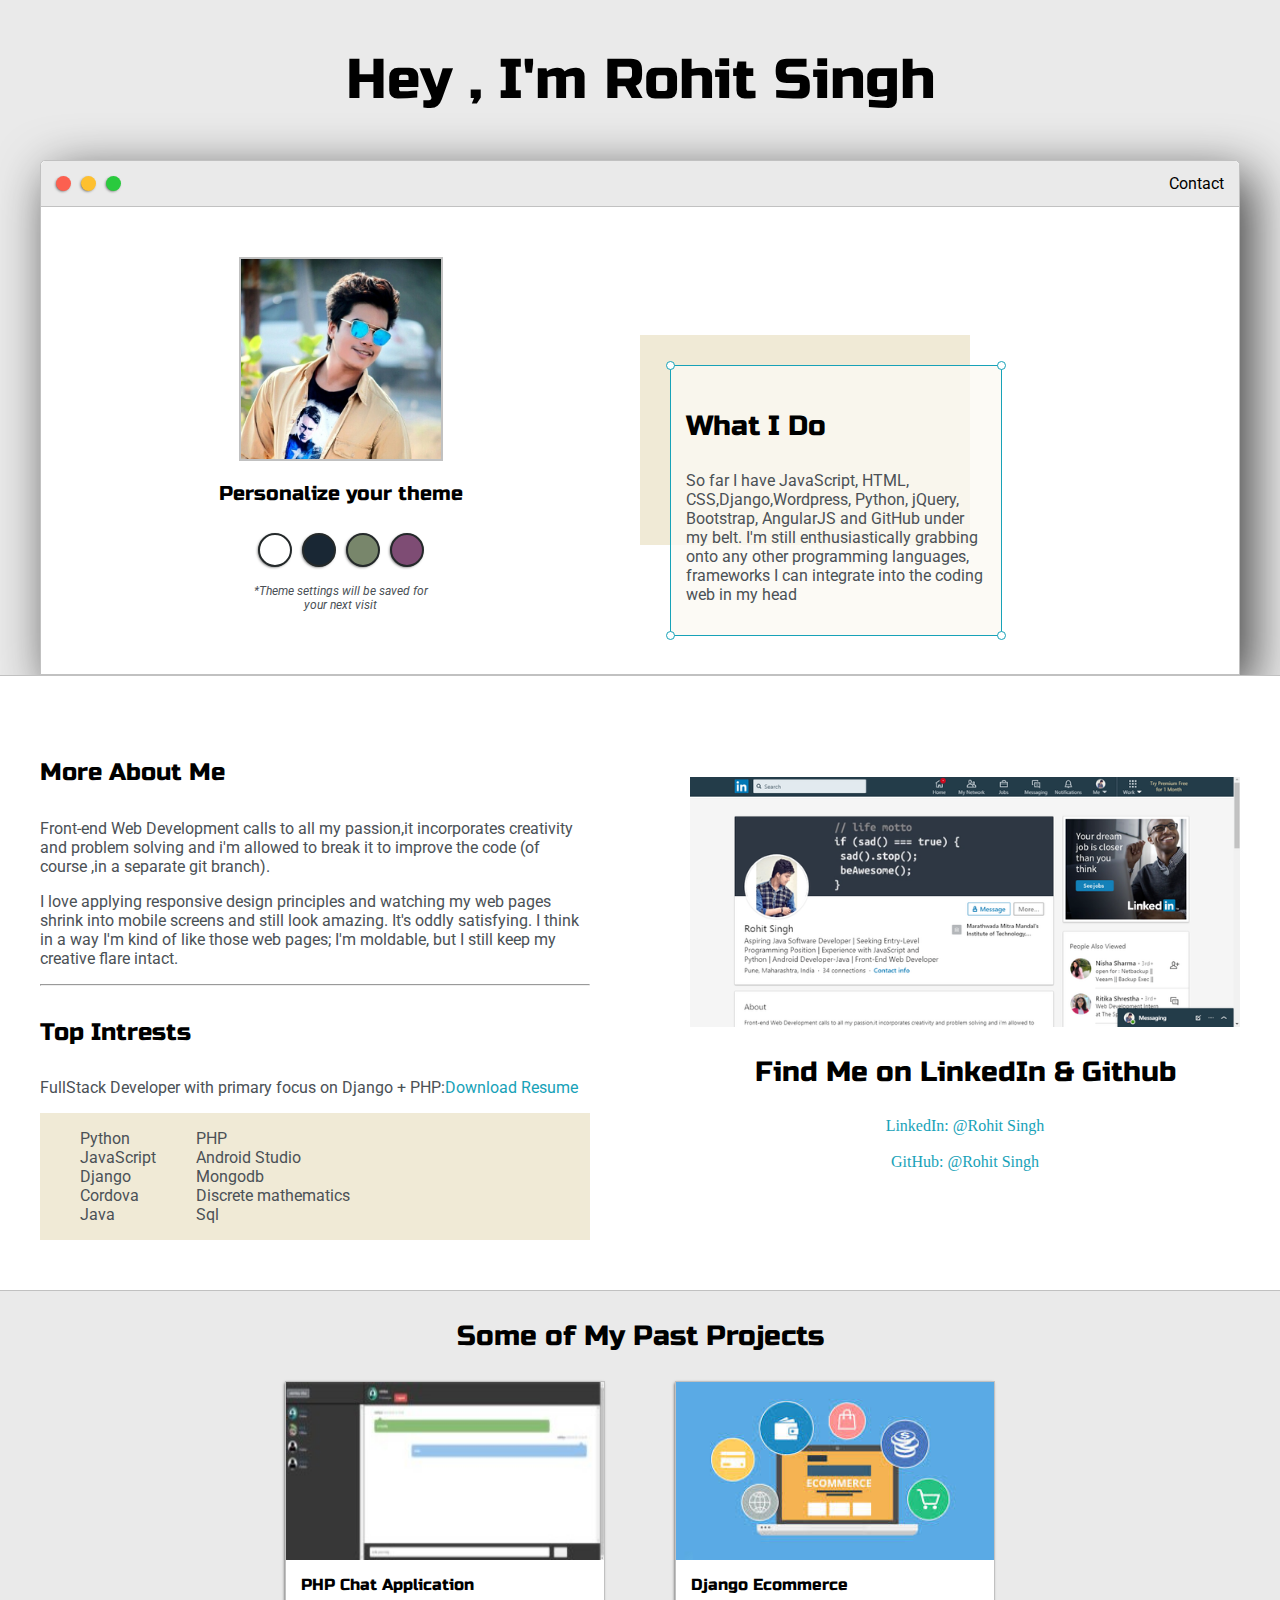
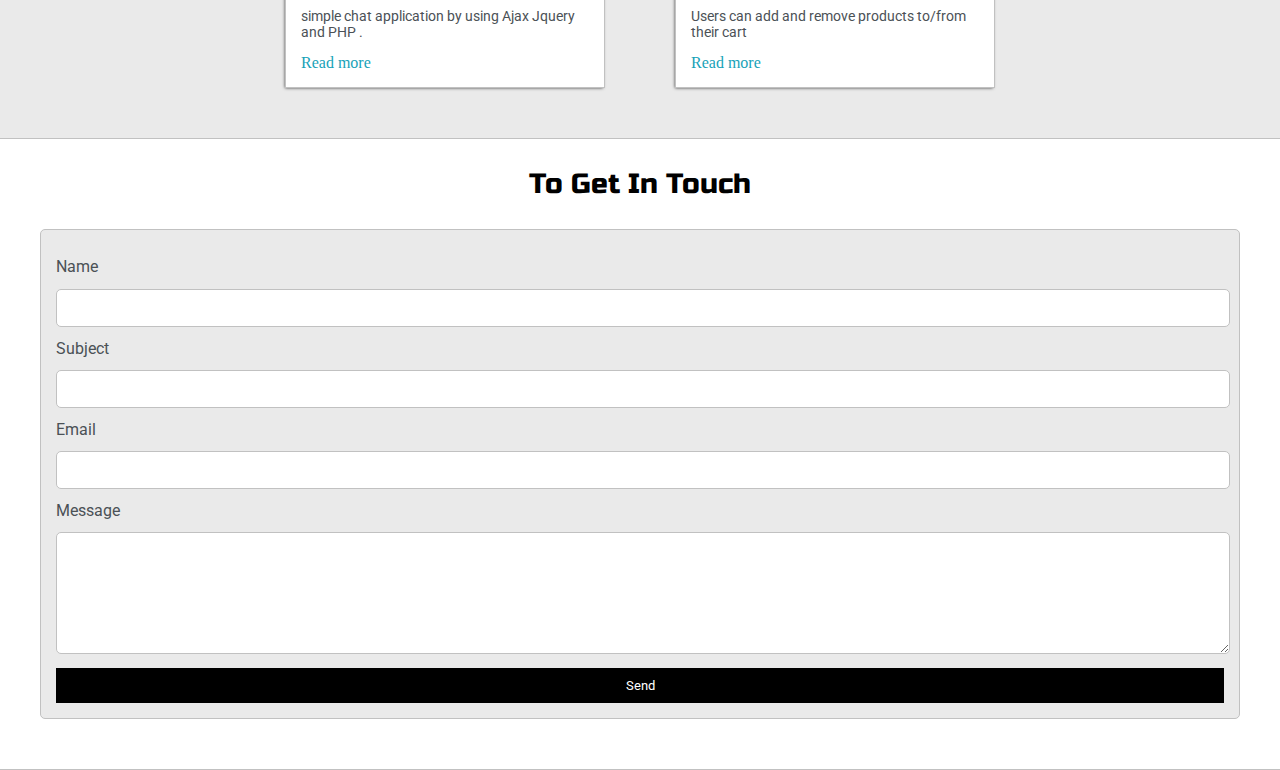
==== index.html @ b232429b "first commit" ====
<!DOCTYPE html>
<html lang="en">
<head>
    <meta charset="UTF-8">
    <meta name="viewport" content="width=device-width, initial-scale=1.0">
    <title>Rohit</title>
    
<link rel="icon" href="images/IMG_20170329_185613_269.jpg" type="image/icon type">
    <link href="https://fonts.googleapis.com/css2?family=Russo+One&display=swap" rel="stylesheet">

    <link href="https://fonts.googleapis.com/css2?family=Roboto:wght@500&family=Russo+One&display=swap" rel="stylesheet">

    <link rel="stylesheet" type="text/css" href="default.css">

    <link rel="stylesheet" id="theme-style" type="text/css"  href="">
</head>
<body>
    <section class="s1">
         <div class="main-container">
             <div class="greeting-wrapper">
                 <h1>Hey , I'm Rohit Singh</h1>
                </div>

                <div class="intro-wrapper">
                    <div class="nav-wrapper">
                        <div class="dots-wrapper">
                        <div id="dot-1" class="browser-dot"></div>
                        <div id="dot-2" class="browser-dot"></div>
                        <div id="dot-3" class="browser-dot"></div>
                        
                    </div>
                    <ul id="navigation">
                        <li><a href="">Contact</a></li>
                    </ul>
                    </div>

                    <div class="left-column">
                        <img id="profile_pic" src="images/IMG_20170329_185613_269.jpg" alt="" >   
                        <h5 style="text-align: center;line-height: 0;">Personalize your theme  </h5> 

                        <div id="theme-options-wrapper">
                            <div data-mode="light" id="light-mode" class="theme-dot"></div>
                            <div data-mode="blue"  id="blue-mode" class="theme-dot"></div>
                            <div data-mode="green"    id="green-mode" class="theme-dot"></div>
                            <div data-mode="purple"  id="purple-mode" class="theme-dot"></div>
                        </div>
                    <p id="settings-note">*Theme settings will be saved for <br>your next visit</p>

                                    </div>

                    <div class="right-column">
                        <div id="preview-shadow">
                            <div id="preview">
                                <div id="corner-tl" class="corner"></div>
                                <div id="corner-tr" class="corner"></div>
                                <h3>What I Do</h3>
                                <p>So far I have JavaScript, HTML, CSS,Django,Wordpress, Python, jQuery, Bootstrap, AngularJS and GitHub under my belt. I'm still enthusiastically grabbing onto any other programming languages, frameworks I can integrate into the coding web in my head</p>
                                <div id="corner-br" class="corner"></div>
                                <div id="corner-bl" class="corner"></div>
                            </div>
                        </div>
                    </div>
                </div>
         </div>
    </section>
    
    <section class="s2">
        <div class="main-container">
           <div class="about-wrapper">
               <div class="about-me">
                   <h4>More About Me</h4>
                   <p>Front-end Web Development calls to all my passion,it incorporates creativity and problem solving and i'm allowed to break it to improve the code (of course ,in a separate git branch).
                   </p>

                   <p> I love applying responsive design principles and watching my web pages shrink into mobile screens and still look amazing. It's oddly satisfying. I think in a way I'm kind of like those web pages; I'm moldable, but I still keep my creative flare intact.</p>
                
               
               <hr>
               <h4>Top Intrests</h4>
               <p>FullStack Developer with primary focus on Django + PHP:<a target="_blank" href="Resume (1).pdf">Download Resume</a></p>

               <div id="skills">
                   <ul>
                       <li>Python</li>
                       <li>JavaScript</li>
                       <li>Django</li>
                       <li>Cordova</li>
                       <li>Java</li>
                   </ul>
                   <ul>
                       <li>PHP</li>
                       <li>Android Studio</li>
                       <li>Mongodb</li>
                       <li>Discrete mathematics</li>
                       <li>Sql</li>
                   </ul>
               </div>
           </div>
               <div class="social-links">
                <img id="social_img" src="images/rsz_3screenshot_34.png">
                <h3>Find Me on LinkedIn & Github</h3>
                <a target="_blank" href="https://www.linkedin.com/in/rohit-singh-3837111a1">LinkedIn: @Rohit Singh</a>
                <br>
                <a target="_blank" href="https://github.com/rohitya8856">GitHub: @Rohit Singh</a>
                <br>
               </div>
           </div>
        </div>
    </section>


    <section class="s1">
        <div class="main-container">
            <h3 style="text-align: center;">Some of My Past Projects </h3>
             <div class="post-wrapper">
                 <div>
                     <div class="post">
                         <img class="thumbnail" src="images/php_1_300x168.jpg">
                         <div class="post-preview">
                             <h6 class="post-title">PHP Chat Application</h6>
                             <p class="post-intro"> simple chat application by using Ajax Jquery and PHP .</p>
                             <a href="post.html">Read more</a>
                            </div>
                        </div>
                    </div>
<div>

    <div class="post">
        <img class="thumbnail" src="images/ecomm.jpg">
        <div class="post-preview">
            <h6 class="post-title">Django Ecommerce</h6>
            <p class="post-intro">Users can add and remove products to/from their cart </p>
            <a href="#">Read more</a>
        </div>
    </div>
</div>
    
    
         </div>
        </div></section>

    <section class="s2">
        <div class="main-container">
            <h3 style="text-align: center;">To Get In Touch</h3>
            <form action="post" id="contact-form" data-netlify="true">

                <label>Name</label>
                <input type="text" class="input-field" name="name">

                <label>Subject</label>
                <input type="text" class="input-field" name="subject">


                <label>Email</label>
                <input type="text" class="input-field" name="email">

                <label>Message</label>
                <textarea class="input-field" name="message"></textarea>

                <div class="field">
                    <div
                    data-netlify-recaptcha="true"></div>
                </div>

                <input type="submit" value="Send" id="submit-btn">
            </form>
        </div></section>
        <script type="text/JavaScript" src="script.js"></script>
</body>
</html>
---- default.css ----
:root{
    --maincolor:#eaeaea;
    --secondaryColor:#fff;
    --bordercolor:#c1c1c1;

    --mainText:black;
    --secondarytext:#4b5156;
    --themedotcolor:#24292a;

    --previewbg:rgb(251,249,243,0.8);
    --previewshadow: #f0ead6;
    --btncolor: black;
}
html,body{
    padding: 0;
    margin: 0;
}

body *{
    transition: 0.3s;
}

h1,h1,h3,h4,h5,h6,strong{
 color: var(--mainText);
 font-family: 'Russo One', sans-serif;
 font-weight: 500;
}
a{
    text-decoration: none;
    color: #17a2b8;
}
ul{
    list-style: none;
}

h1{font-size: 56px;}
h2{font-size: 36px;}
h3{font-size: 28px;}
h4{font-size: 24px;}
h5{font-size: 20px;}
h6{font-size: 16px;}

p,li,span,label,input,textarea{
color: var(--secondarytext);
font-family: 'Roboto', sans-serif;
}
.s1{
    background-color: var(--maincolor);
    border-bottom:1px solid var(--bordercolor);
overflow: auto;
}
.s2{
    background-color: var(--secondaryColor);
    border-bottom:1px solid var(--bordercolor);
    overflow: auto;
}
.main-container{
    width: 1200px;
    margin: 0 auto;
}

.greeting-wrapper{
    display: grid;
    text-align: center;
    align-content: center;
    min-height: 10em;
}

.intro-wrapper{
    background-color: var(--secondaryColor);
    border: 1px solid var(--bordercolor);
border-radius: 5px 5px 0 0;

    -webkit-box-shadow: 11px 15px 52px 0px rgba(0,0,0,0.75);
-moz-box-shadow: 11px 15px 52px 0px rgba(0,0,0,0.75);
box-shadow: 11px 15px 52px 0px rgba(0,0,0,0.75);
display: grid;
grid-template-columns: 1fr 1fr;
grid-template-areas: 'nav-wrapper  nav-wrapper'
'left-column right-column'  ;
}

.nav-wrapper{
    border-radius: 5px 5px 0 0;
    grid-area: nav-wrapper;
    border-bottom: 1px solid var(--bordercolor);
    display: flex;
    justify-content: space-between;
    align-items: center;
    background-color: var(--maincolor);
}

#navigation a{
    color: var(--mainText);
}

#navigation{
    margin: 0;
    padding: 10px;
}

#navigation li{
display: inline-block;
margin-right: 5px;
margin-left: 5px;
}

.dots-wrapper
{
display: flex;
padding: 10px;
}
#dot-1{
    background-color: #FC6050;
}
#dot-2{
    background-color: #FEC02F;
}
#dot-3{
    background-color: #2ACA3E;
}

.browser-dot{
    background-color: black;
    height: 15px;
    width: 15px;
    border-radius: 50%;
-webkit-box-shadow: -1px 1px 3px -1px rgba(0,0,0,0.75);
-moz-box-shadow: -1px 1px 3px -1px rgba(0,0,0,0.75);
box-shadow: -1px 1px 3px -1px rgba(0,0,0,0.75);
margin: 5px;

}


.left-column{
    grid-area: left-column;
    padding-top: 50px;
    padding-bottom: 50px;
    
}
#profile_pic{
    display: block;
    margin: 0 auto;
    height: 200px;
    width: 200px;
    object-fit: cover;
    border: 2px solid var(--bordercolor);
}
#theme-options-wrapper{
display: flex;
justify-content: center;
}

.theme-dot:hover{
border-width: 5px;
}

#light-mode{
    background-color: #fff;
}
#blue-mode{
    background-color: #192734;
}
#green-mode{
    background-color: #78866b;
}
#purple-mode{
    background-color: #7e4c74
    ;
}
#settings-note{
    font-size: 12px;
    font-style: italic;
    text-align: center;
}

.theme-dot{
    height: 30px;
    width: 30px;
    background-color: black;
    border-radius: 50%;

    margin: 5px;
    border: 2px solid var(--themedotcolor);
    -webkit-box-shadow: -1px 1px 3px -1px rgba(0,0,0,0.75);
-moz-box-shadow: -1px 1px 3px -1px rgba(0,0,0,0.75);
box-shadow: -1px 1px 3px -1px rgba(0,0,0,0.75);
cursor: pointer;
}

.right-column{
    grid-area: right-column;
    display: grid;
    align-content: center;

    padding-top: 50px;
    padding-bottom: 50px;
    
}

#preview-shadow{
    background-color: var(--previewshadow);
    width: 300px;
    height: 180px;
    padding-left: 30px;
    padding-top: 30px;
}
#preview{
    width: 300px;
    border: 1.5px solid #17a2b8;
    background-color:var(--previewbg);
    padding: 15px;
    position: relative;

}
.corner{
    width: 7px;
    height: 7px;
    border-radius: 50%;
    border: 1.5px solid #17a2b8;
    background-color: #fff;
    position: absolute;
}
#corner-tl{
    top: -5px;
    left: -5px;
}
#corner-tr{
    top: -5px;
    right: -5px;
}
#corner-br{
    bottom: -5px;
    right: -5px;
}
#corner-bl{
    bottom: -5px;
    left: -5px;
}

.about-wrapper{
    display: grid;
    padding-top: 50px;
    padding-bottom: 50px;
    gap: 100px;
    grid-template-columns: repeat(auto-fit,minmax(320px,1fr));
}

#skills{
    display: flex;
    justify-content: space-evenlys;
    background-color: var(--previewshadow);
}
#social_img{
    width: 100%;
}
.social-links{
    display: grid;
    align-content: center;
    text-align: center;
}

.post-wrapper{
    display: grid;
    grid-template-columns: repeat(auto-fit,320px);
    gap: 70px;
    justify-content: center;
    padding-bottom: 50px;
}
.post{
    border: 1px solid var(--bordercolor);
    -webkit-box-shadow: -1px 1px 3px -1px rgba(0,0,0,0.75);
    -moz-box-shadow: -1px 1px 3px -1px rgba(0,0,0,0.75);
    box-shadow: -1px 1px 3px -1px rgba(0,0,0,0.75);
}
.post-preview{
    background-color: #fff;
    padding: 15px;
}
.thumbnail{
    display: block;
    width: 100%;
    height: 100%;
    object-fit: cover;
}
.post-title{
    color: black;
    margin: 0;
}
.post-intro{
    color: #4b5156;
    font-size: 14px;
}
#contact-form{
    display: block;
    min-width: 600px;
    margin: 0 auto;
    border: 1px solid var(--bordercolor);
    padding: 15px;
    border-radius: 5px;
    background-color: var(--maincolor);
    margin-bottom: 50px;
}
#contact-form label{
    line-height: 2.7em;
}
#contact-form textarea{
    min-height: 100px;
    font-size: 14px;
}
.input-field{
    width: 100%;
    padding-top: 10px;
    padding-bottom: 10px;
    background-color: var(--secondaryColor);
    border-radius: 5px;
    border: 1px solid var(--bordercolor);
    font-size: 14px;
}
#submit-btn{
    margin-top: 10px;
    width: 100%;
    padding-top: 10px;
    padding-bottom: 10px;
    color: #fff;
    background-color: var(--btncolor);
    border: none;
}
@media screen and (max-width: 1200px){
    .main-container{
        width: 95%;

    }
}
@media screen and (max-width: 800px){
    .intro-wrapper{
    
    grid-template-columns: 1fr;
    grid-template-areas:
    'nav-wrapper'
    'left-column '
    'right-column' ;
    }

    .right-column{
        justify-content: center;
    }
}
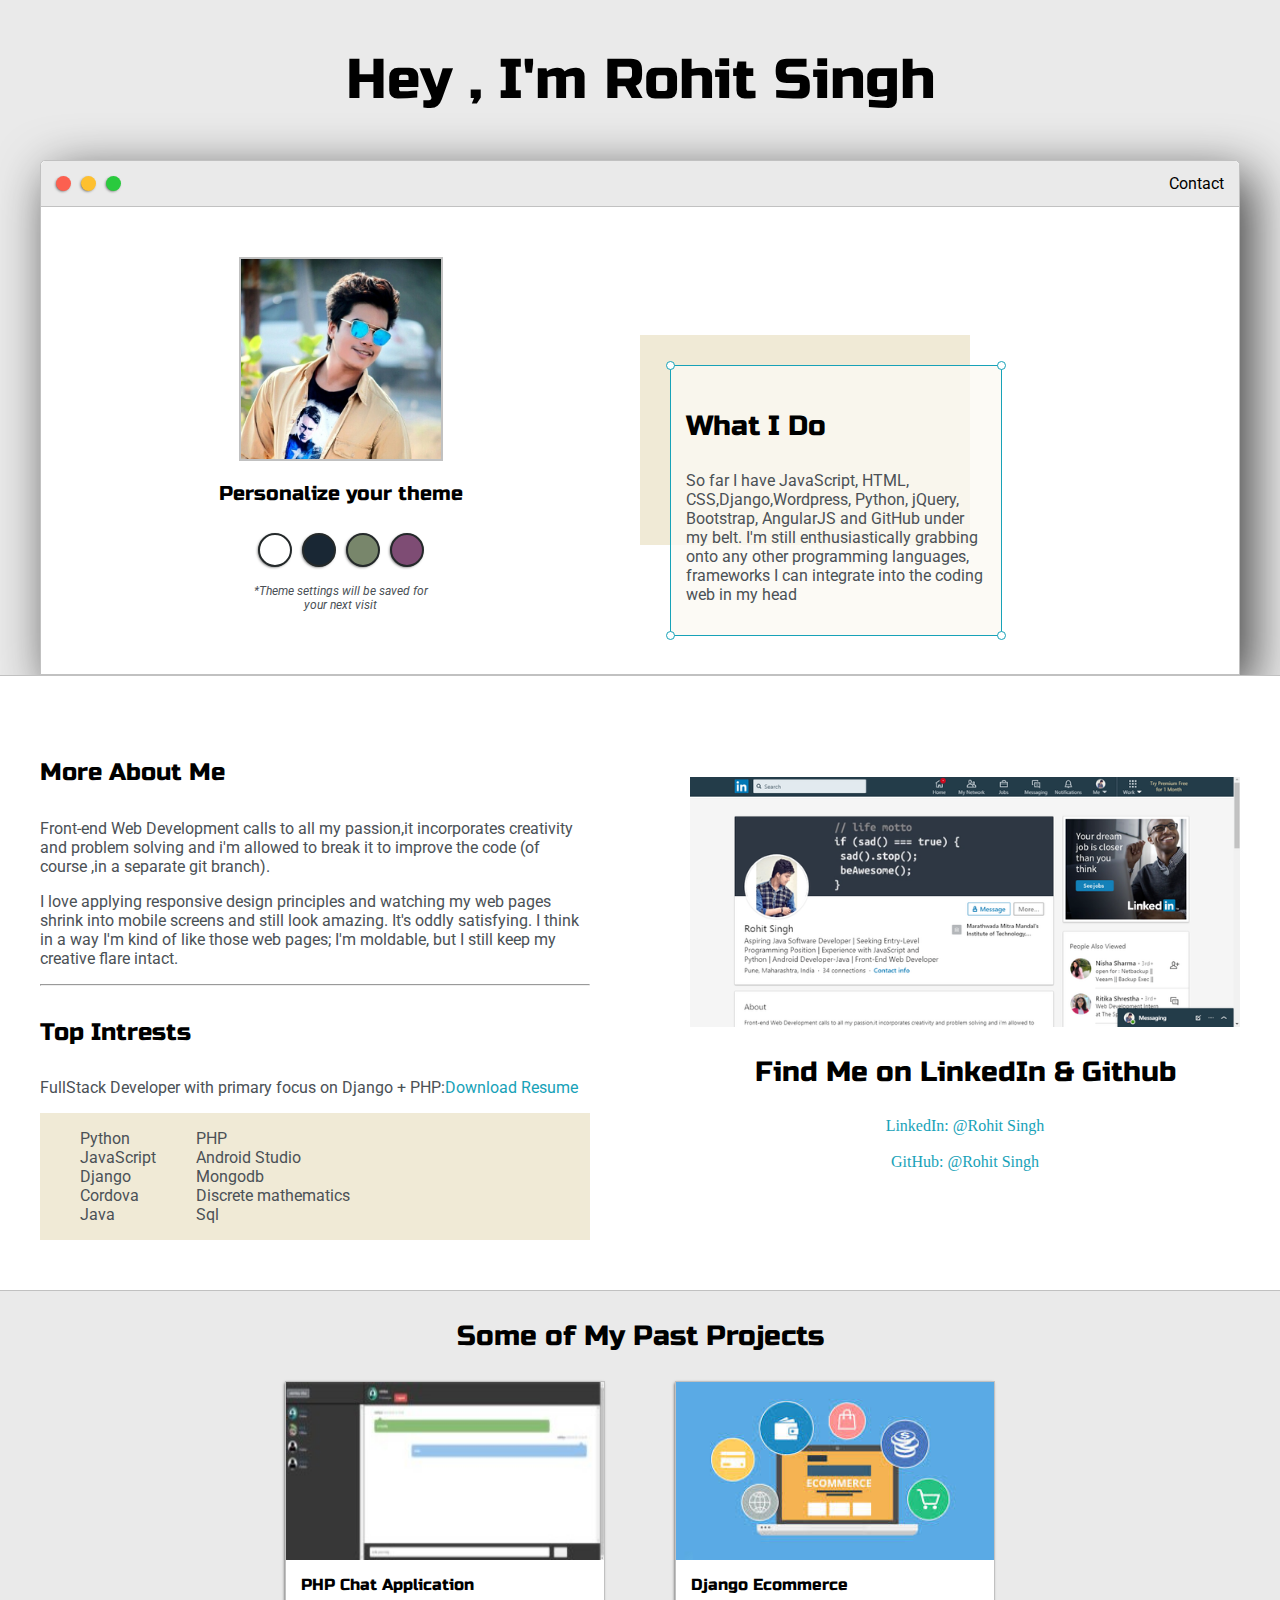
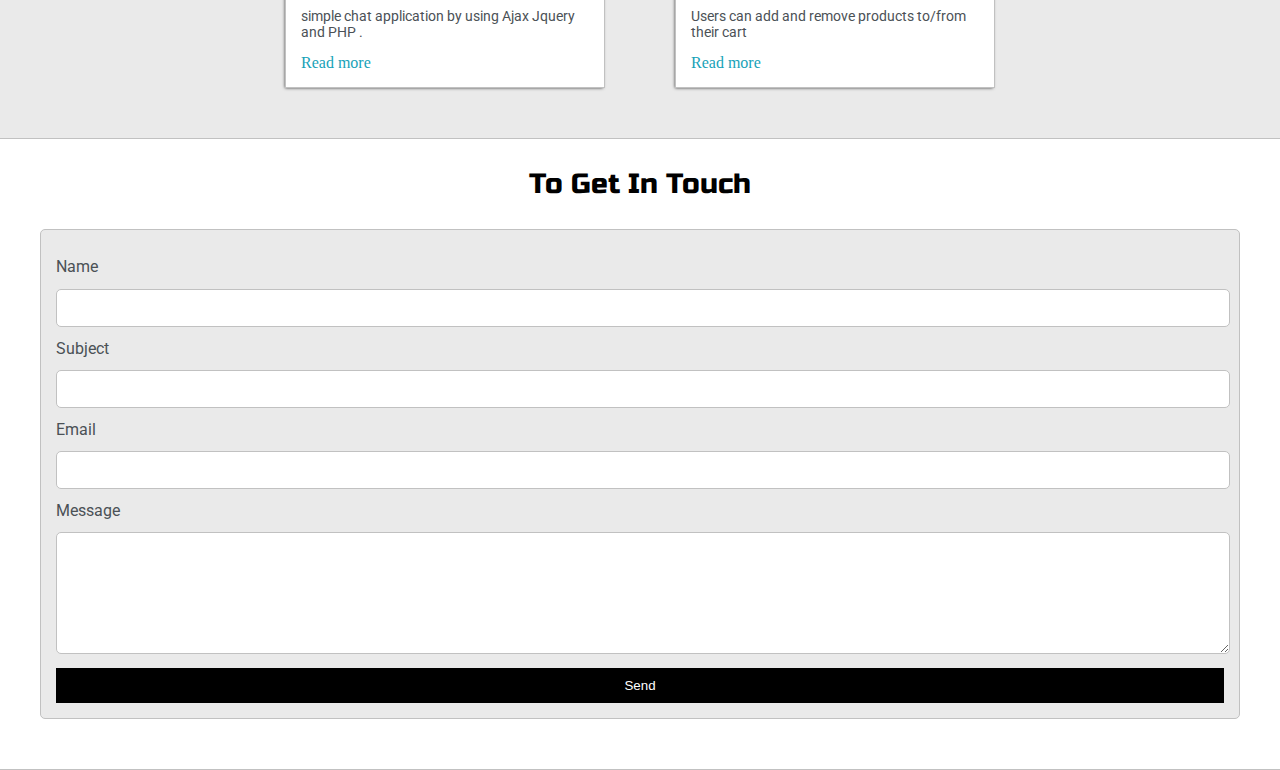
==== commit 391532a0: "Update index.html" ====
--- a/index.html
+++ b/index.html
@@ -1,170 +1,170 @@
-<!DOCTYPE html>
-<html lang="en">
-<head>
-    <meta charset="UTF-8">
-    <meta name="viewport" content="width=device-width, initial-scale=1.0">
-    <title>Rohit</title>
-    
-<link rel="icon" href="images/IMG_20170329_185613_269.jpg" type="image/icon type">
-    <link href="https://fonts.googleapis.com/css2?family=Russo+One&display=swap" rel="stylesheet">
-
-    <link href="https://fonts.googleapis.com/css2?family=Roboto:wght@500&family=Russo+One&display=swap" rel="stylesheet">
-
-    <link rel="stylesheet" type="text/css" href="default.css">
-
-    <link rel="stylesheet" id="theme-style" type="text/css"  href="">
-</head>
-<body>
-    <section class="s1">
-         <div class="main-container">
-             <div class="greeting-wrapper">
-                 <h1>Hey , I'm Rohit Singh</h1>
-                </div>
-
-                <div class="intro-wrapper">
-                    <div class="nav-wrapper">
-                        <div class="dots-wrapper">
-                        <div id="dot-1" class="browser-dot"></div>
-                        <div id="dot-2" class="browser-dot"></div>
-                        <div id="dot-3" class="browser-dot"></div>
-                        
-                    </div>
-                    <ul id="navigation">
-                        <li><a href="">Contact</a></li>
-                    </ul>
-                    </div>
-
-                    <div class="left-column">
-                        <img id="profile_pic" src="images/IMG_20170329_185613_269.jpg" alt="" >   
-                        <h5 style="text-align: center;line-height: 0;">Personalize your theme  </h5> 
-
-                        <div id="theme-options-wrapper">
-                            <div data-mode="light" id="light-mode" class="theme-dot"></div>
-                            <div data-mode="blue"  id="blue-mode" class="theme-dot"></div>
-                            <div data-mode="green"    id="green-mode" class="theme-dot"></div>
-                            <div data-mode="purple"  id="purple-mode" class="theme-dot"></div>
-                        </div>
-                    <p id="settings-note">*Theme settings will be saved for <br>your next visit</p>
-
-                                    </div>
-
-                    <div class="right-column">
-                        <div id="preview-shadow">
-                            <div id="preview">
-                                <div id="corner-tl" class="corner"></div>
-                                <div id="corner-tr" class="corner"></div>
-                                <h3>What I Do</h3>
-                                <p>So far I have JavaScript, HTML, CSS,Django,Wordpress, Python, jQuery, Bootstrap, AngularJS and GitHub under my belt. I'm still enthusiastically grabbing onto any other programming languages, frameworks I can integrate into the coding web in my head</p>
-                                <div id="corner-br" class="corner"></div>
-                                <div id="corner-bl" class="corner"></div>
-                            </div>
-                        </div>
-                    </div>
-                </div>
-         </div>
-    </section>
-    
-    <section class="s2">
-        <div class="main-container">
-           <div class="about-wrapper">
-               <div class="about-me">
-                   <h4>More About Me</h4>
-                   <p>Front-end Web Development calls to all my passion,it incorporates creativity and problem solving and i'm allowed to break it to improve the code (of course ,in a separate git branch).
-                   </p>
-
-                   <p> I love applying responsive design principles and watching my web pages shrink into mobile screens and still look amazing. It's oddly satisfying. I think in a way I'm kind of like those web pages; I'm moldable, but I still keep my creative flare intact.</p>
-                
-               
-               <hr>
-               <h4>Top Intrests</h4>
-               <p>FullStack Developer with primary focus on Django + PHP:<a target="_blank" href="Resume (1).pdf">Download Resume</a></p>
-
-               <div id="skills">
-                   <ul>
-                       <li>Python</li>
-                       <li>JavaScript</li>
-                       <li>Django</li>
-                       <li>Cordova</li>
-                       <li>Java</li>
-                   </ul>
-                   <ul>
-                       <li>PHP</li>
-                       <li>Android Studio</li>
-                       <li>Mongodb</li>
-                       <li>Discrete mathematics</li>
-                       <li>Sql</li>
-                   </ul>
-               </div>
-           </div>
-               <div class="social-links">
-                <img id="social_img" src="images/rsz_3screenshot_34.png">
-                <h3>Find Me on LinkedIn & Github</h3>
-                <a target="_blank" href="https://www.linkedin.com/in/rohit-singh-3837111a1">LinkedIn: @Rohit Singh</a>
-                <br>
-                <a target="_blank" href="https://github.com/rohitya8856">GitHub: @Rohit Singh</a>
-                <br>
-               </div>
-           </div>
-        </div>
-    </section>
-
-
-    <section class="s1">
-        <div class="main-container">
-            <h3 style="text-align: center;">Some of My Past Projects </h3>
-             <div class="post-wrapper">
-                 <div>
-                     <div class="post">
-                         <img class="thumbnail" src="images/php_1_300x168.jpg">
-                         <div class="post-preview">
-                             <h6 class="post-title">PHP Chat Application</h6>
-                             <p class="post-intro"> simple chat application by using Ajax Jquery and PHP .</p>
-                             <a href="post.html">Read more</a>
-                            </div>
-                        </div>
-                    </div>
-<div>
-
-    <div class="post">
-        <img class="thumbnail" src="images/ecomm.jpg">
-        <div class="post-preview">
-            <h6 class="post-title">Django Ecommerce</h6>
-            <p class="post-intro">Users can add and remove products to/from their cart </p>
-            <a href="#">Read more</a>
-        </div>
-    </div>
-</div>
-    
-    
-         </div>
-        </div></section>
-
-    <section class="s2">
-        <div class="main-container">
-            <h3 style="text-align: center;">To Get In Touch</h3>
-            <form action="post" id="contact-form" data-netlify="true">
-
-                <label>Name</label>
-                <input type="text" class="input-field" name="name">
-
-                <label>Subject</label>
-                <input type="text" class="input-field" name="subject">
-
-
-                <label>Email</label>
-                <input type="text" class="input-field" name="email">
-
-                <label>Message</label>
-                <textarea class="input-field" name="message"></textarea>
-
-                <div class="field">
-                    <div
-                    data-netlify-recaptcha="true"></div>
-                </div>
-
-                <input type="submit" value="Send" id="submit-btn">
-            </form>
-        </div></section>
-        <script type="text/JavaScript" src="script.js"></script>
-</body>
-</html>+<!DOCTYPE html>
+<html lang="en">
+<head>
+    <meta charset="UTF-8">
+    <meta name="viewport" content="width=device-width, initial-scale=1.0">
+    <title>Rohit</title>
+    
+<link rel="icon" href="images/IMG_20170329_185613_269.jpg" type="image/icon type">
+    <link href="https://fonts.googleapis.com/css2?family=Russo+One&display=swap" rel="stylesheet">
+
+    <link href="https://fonts.googleapis.com/css2?family=Roboto:wght@500&family=Russo+One&display=swap" rel="stylesheet">
+
+    <link rel="stylesheet" type="text/css" href="default.css">
+
+    <link rel="stylesheet" id="theme-style" type="text/css"  href="">
+</head>
+<body>
+    <section class="s1">
+         <div class="main-container">
+             <div class="greeting-wrapper">
+                 <h1>Hey , I'm Rohit Singh</h1>
+                </div>
+
+                <div class="intro-wrapper">
+                    <div class="nav-wrapper">
+                        <div class="dots-wrapper">
+                        <div id="dot-1" class="browser-dot"></div>
+                        <div id="dot-2" class="browser-dot"></div>
+                        <div id="dot-3" class="browser-dot"></div>
+                        
+                    </div>
+                    <ul id="navigation">
+                        <li><a href="">Contact</a></li>
+                    </ul>
+                    </div>
+
+                    <div class="left-column">
+                        <img id="profile_pic" src="images/IMG_20170329_185613_269.jpg" alt="" >   
+                        <h5 style="text-align: center;line-height: 0;">Personalize your theme  </h5> 
+
+                        <div id="theme-options-wrapper">
+                            <div data-mode="light" id="light-mode" class="theme-dot"></div>
+                            <div data-mode="blue"  id="blue-mode" class="theme-dot"></div>
+                            <div data-mode="green"    id="green-mode" class="theme-dot"></div>
+                            <div data-mode="purple"  id="purple-mode" class="theme-dot"></div>
+                        </div>
+                    <p id="settings-note">*Theme settings will be saved for <br>your next visit</p>
+
+                                    </div>
+
+                    <div class="right-column">
+                        <div id="preview-shadow">
+                            <div id="preview">
+                                <div id="corner-tl" class="corner"></div>
+                                <div id="corner-tr" class="corner"></div>
+                                <h3>What I Do</h3>
+                                <p>So far I have JavaScript, HTML, CSS,Django,Wordpress, Python, jQuery, Bootstrap, AngularJS and GitHub under my belt. I'm still enthusiastically grabbing onto any other programming languages, frameworks I can integrate into the coding web in my head</p>
+                                <div id="corner-br" class="corner"></div>
+                                <div id="corner-bl" class="corner"></div>
+                            </div>
+                        </div>
+                    </div>
+                </div>
+         </div>
+    </section>
+    
+    <section class="s2">
+        <div class="main-container">
+           <div class="about-wrapper">
+               <div class="about-me">
+                   <h4>More About Me</h4>
+                   <p>Front-end Web Development calls to all my passion,it incorporates creativity and problem solving and i'm allowed to break it to improve the code (of course ,in a separate git branch).
+                   </p>
+
+                   <p> I love applying responsive design principles and watching my web pages shrink into mobile screens and still look amazing. It's oddly satisfying. I think in a way I'm kind of like those web pages; I'm moldable, but I still keep my creative flare intact.</p>
+                
+               
+               <hr>
+               <h4>Top Intrests</h4>
+               <p>FullStack Developer with primary focus on Django + PHP:<a target="_blank" href="Resume(1) (1).pdf">Download Resume</a></p>
+
+               <div id="skills">
+                   <ul>
+                       <li>Python</li>
+                       <li>JavaScript</li>
+                       <li>Django</li>
+                       <li>Cordova</li>
+                       <li>Java</li>
+                   </ul>
+                   <ul>
+                       <li>PHP</li>
+                       <li>Android Studio</li>
+                       <li>Mongodb</li>
+                       <li>Discrete mathematics</li>
+                       <li>Sql</li>
+                   </ul>
+               </div>
+           </div>
+               <div class="social-links">
+                <img id="social_img" src="images/rsz_3screenshot_34.png">
+                <h3>Find Me on LinkedIn & Github</h3>
+                <a target="_blank" href="https://www.linkedin.com/in/rohit-singh-3837111a1">LinkedIn: @Rohit Singh</a>
+                <br>
+                <a target="_blank" href="https://github.com/rohitya8856">GitHub: @Rohit Singh</a>
+                <br>
+               </div>
+           </div>
+        </div>
+    </section>
+
+
+    <section class="s1">
+        <div class="main-container">
+            <h3 style="text-align: center;">Some of My Past Projects </h3>
+             <div class="post-wrapper">
+                 <div>
+                     <div class="post">
+                         <img class="thumbnail" src="images/php_1_300x168.jpg">
+                         <div class="post-preview">
+                             <h6 class="post-title">PHP Chat Application</h6>
+                             <p class="post-intro"> simple chat application by using Ajax Jquery and PHP .</p>
+                             <a href="post.html">Read more</a>
+                            </div>
+                        </div>
+                    </div>
+<div>
+
+    <div class="post">
+        <img class="thumbnail" src="images/ecomm.jpg">
+        <div class="post-preview">
+            <h6 class="post-title">Django Ecommerce</h6>
+            <p class="post-intro">Users can add and remove products to/from their cart </p>
+            <a href="#">Read more</a>
+        </div>
+    </div>
+</div>
+    
+    
+         </div>
+        </div></section>
+
+    <section class="s2">
+        <div class="main-container">
+            <h3 style="text-align: center;">To Get In Touch</h3>
+            <form name="contact" method="POST" data-netlify="true" id="contact-form" >
+
+                <label>Name</label>
+                <input type="text" class="input-field" name="name">
+
+                <label>Subject</label>
+                <input type="text" class="input-field" name="subject">
+
+
+                <label>Email</label>
+                <input type="text" class="input-field" name="email">
+
+                <label>Message</label>
+                <textarea class="input-field" name="message"></textarea>
+
+                <div class="field">
+                    <div
+                    data-netlify-recaptcha="true"></div>
+                </div>
+                <button type="submit"  value="Send" id="submit-btn">Send</button>
+                 <!-- <input type="submit" value="Send" id="submit-btn">  -->
+            </form>
+        </div></section>
+        <script type="text/JavaScript" src="script.js"></script>
+</body>
+</html>
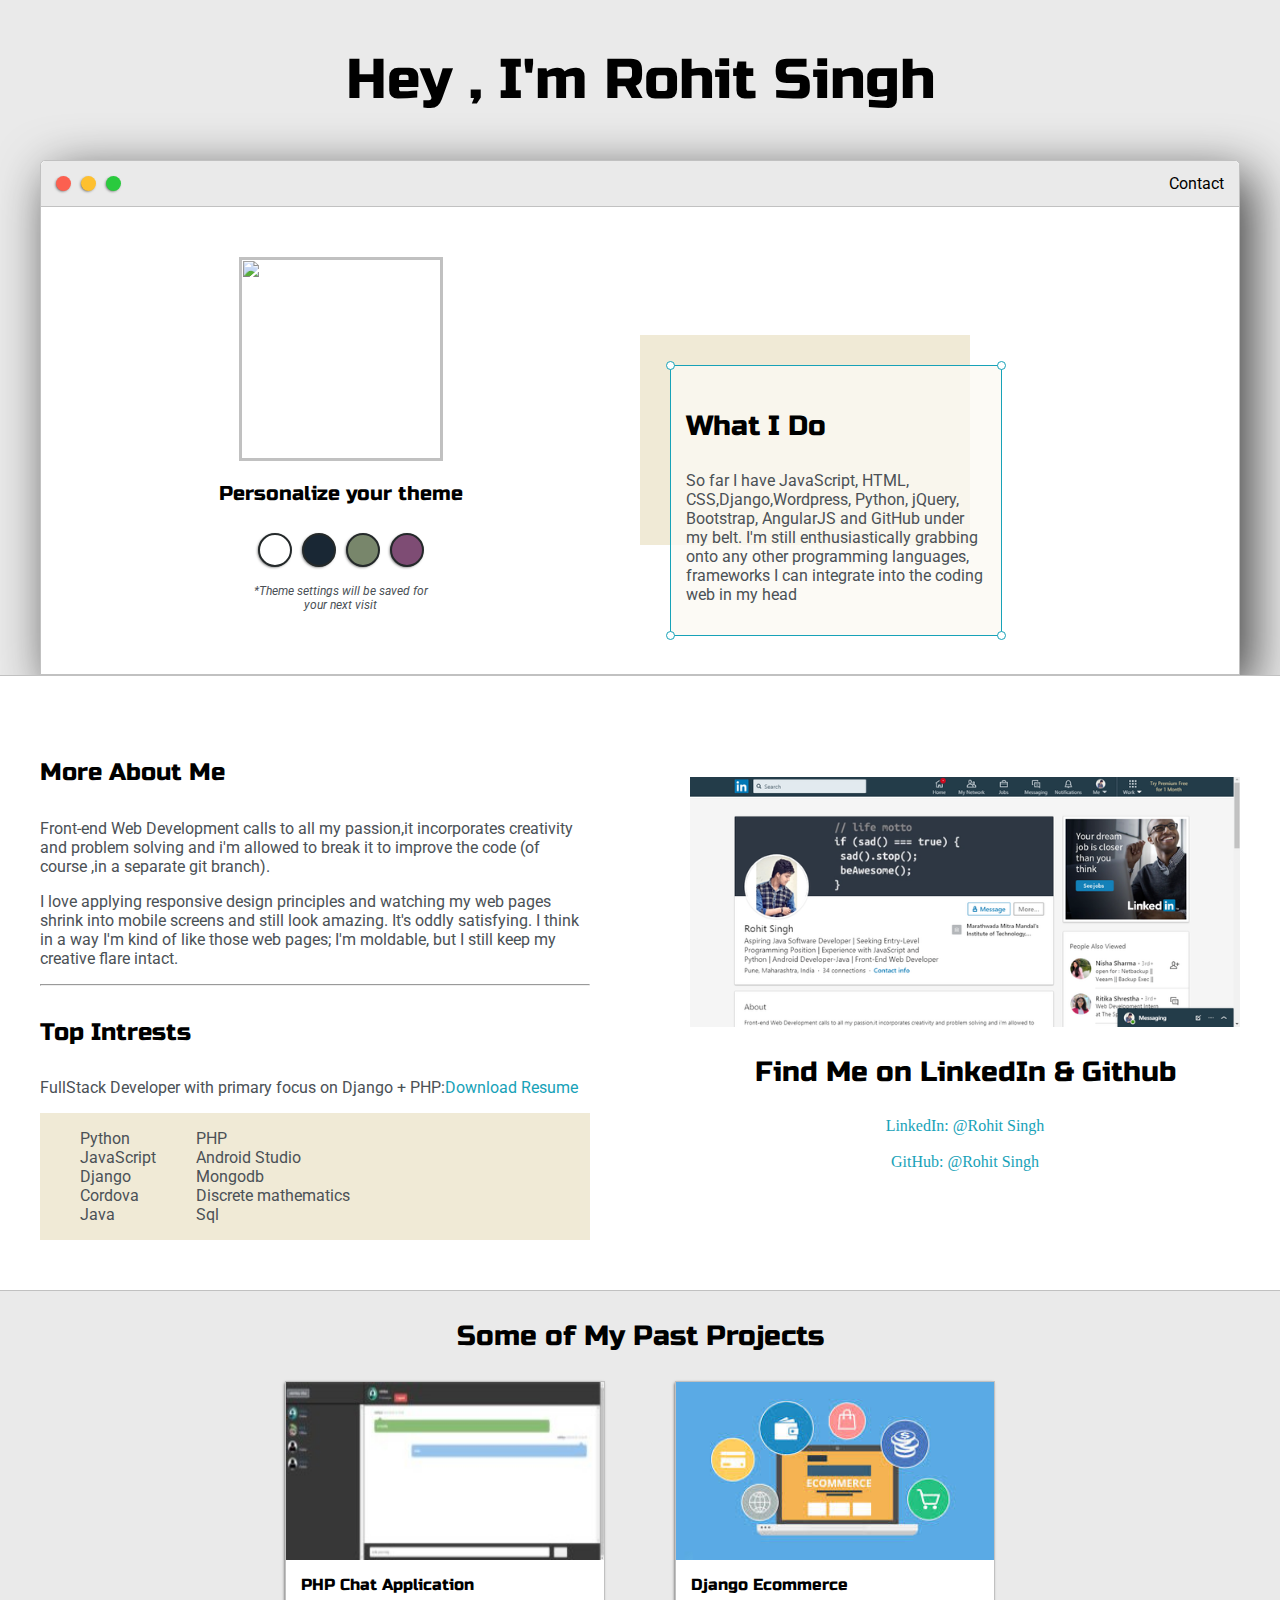
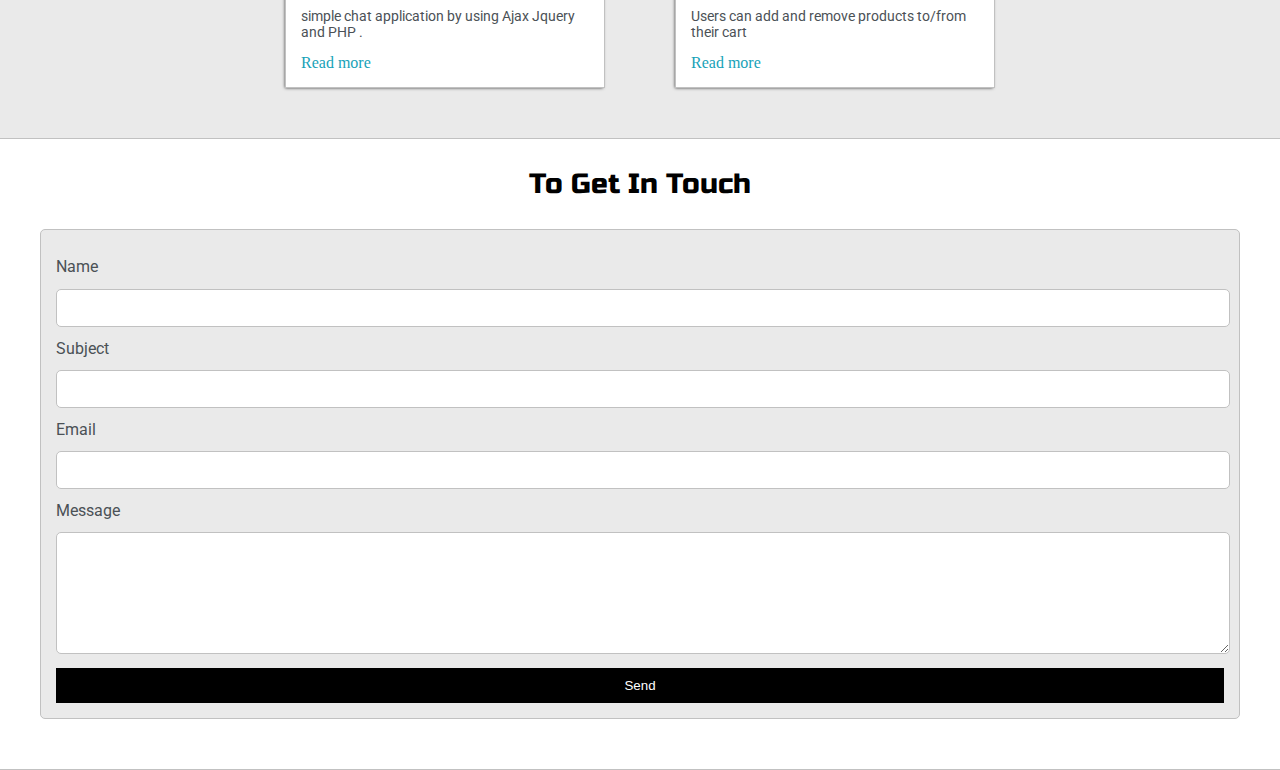
==== commit f638e6a9: "Update index.html" ====
--- a/index.html
+++ b/index.html
@@ -35,7 +35,7 @@
                     </div>
 
                     <div class="left-column">
-                        <img id="profile_pic" src="images/IMG_20170329_185613_269.jpg" alt="" >   
+                        <img id="profile_pic" src="images/IMG_20170526_090100_858.jpg" alt="" >   
                         <h5 style="text-align: center;line-height: 0;">Personalize your theme  </h5> 
 
                         <div id="theme-options-wrapper">
@@ -77,7 +77,7 @@
                
                <hr>
                <h4>Top Intrests</h4>
-               <p>FullStack Developer with primary focus on Django + PHP:<a target="_blank" href="Resume(1) (1).pdf">Download Resume</a></p>
+               <p>FullStack Developer with primary focus on Django + PHP:<a target="_blank" href="Rohit Singh Resume.pdf">Download Resume</a></p>
 
                <div id="skills">
                    <ul>
